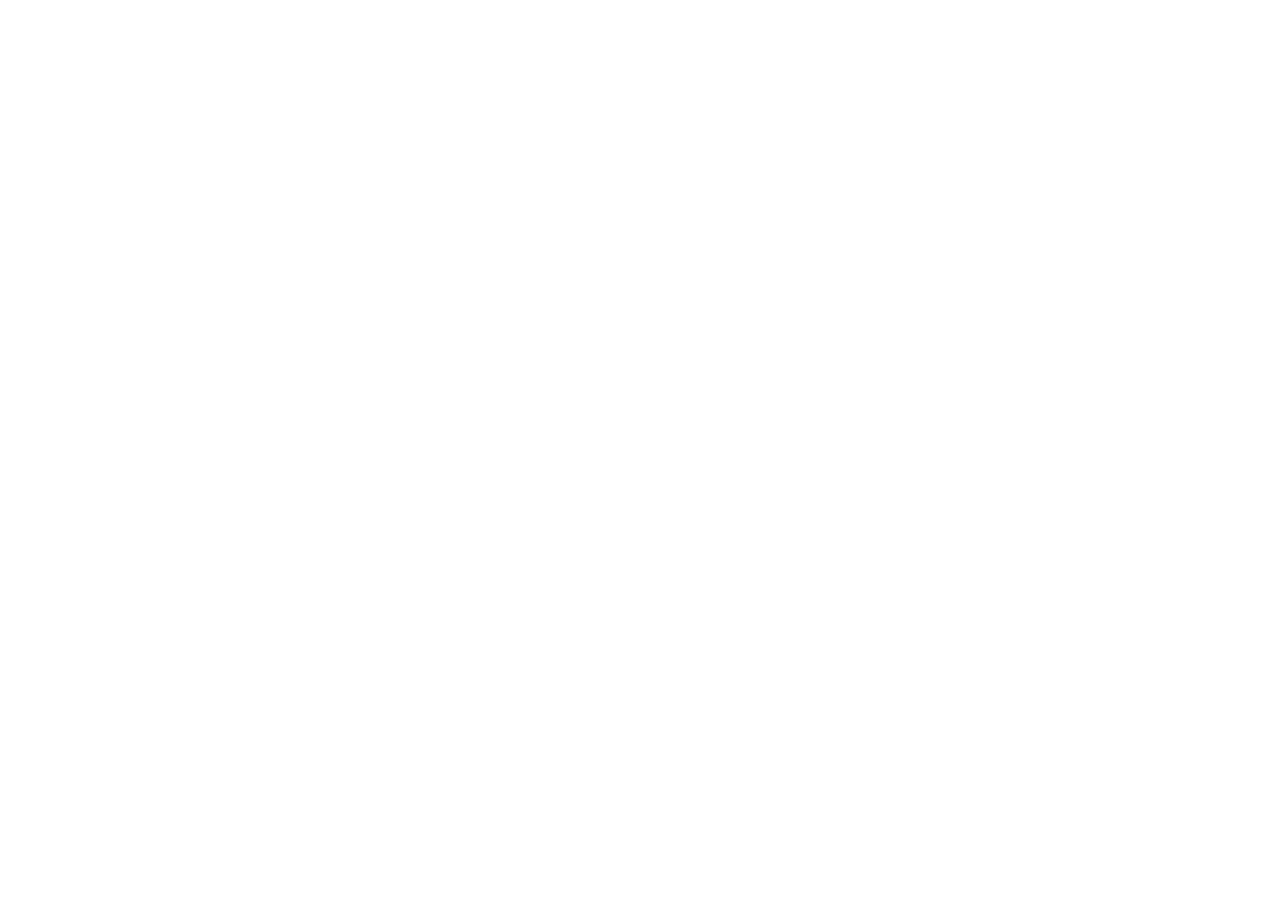
==== index.html @ 34ce0c0e "Add the folder of images that will be used,index.html and CSS folder in the same path" ====
<!DOCTYPE html>
<html lang="en">
<head>
    <meta charset="UTF-8">
    <meta name="viewport" content="width=device-width, initial-scale=1.0">
    <title>Eman</title>
    <link rel="stylesheet" href="css/style.css">
</head>
<body>
    <section></section>
    <section></section>
    <section></section>
    <section></section>
    <section></section>
    
</body>
</html>
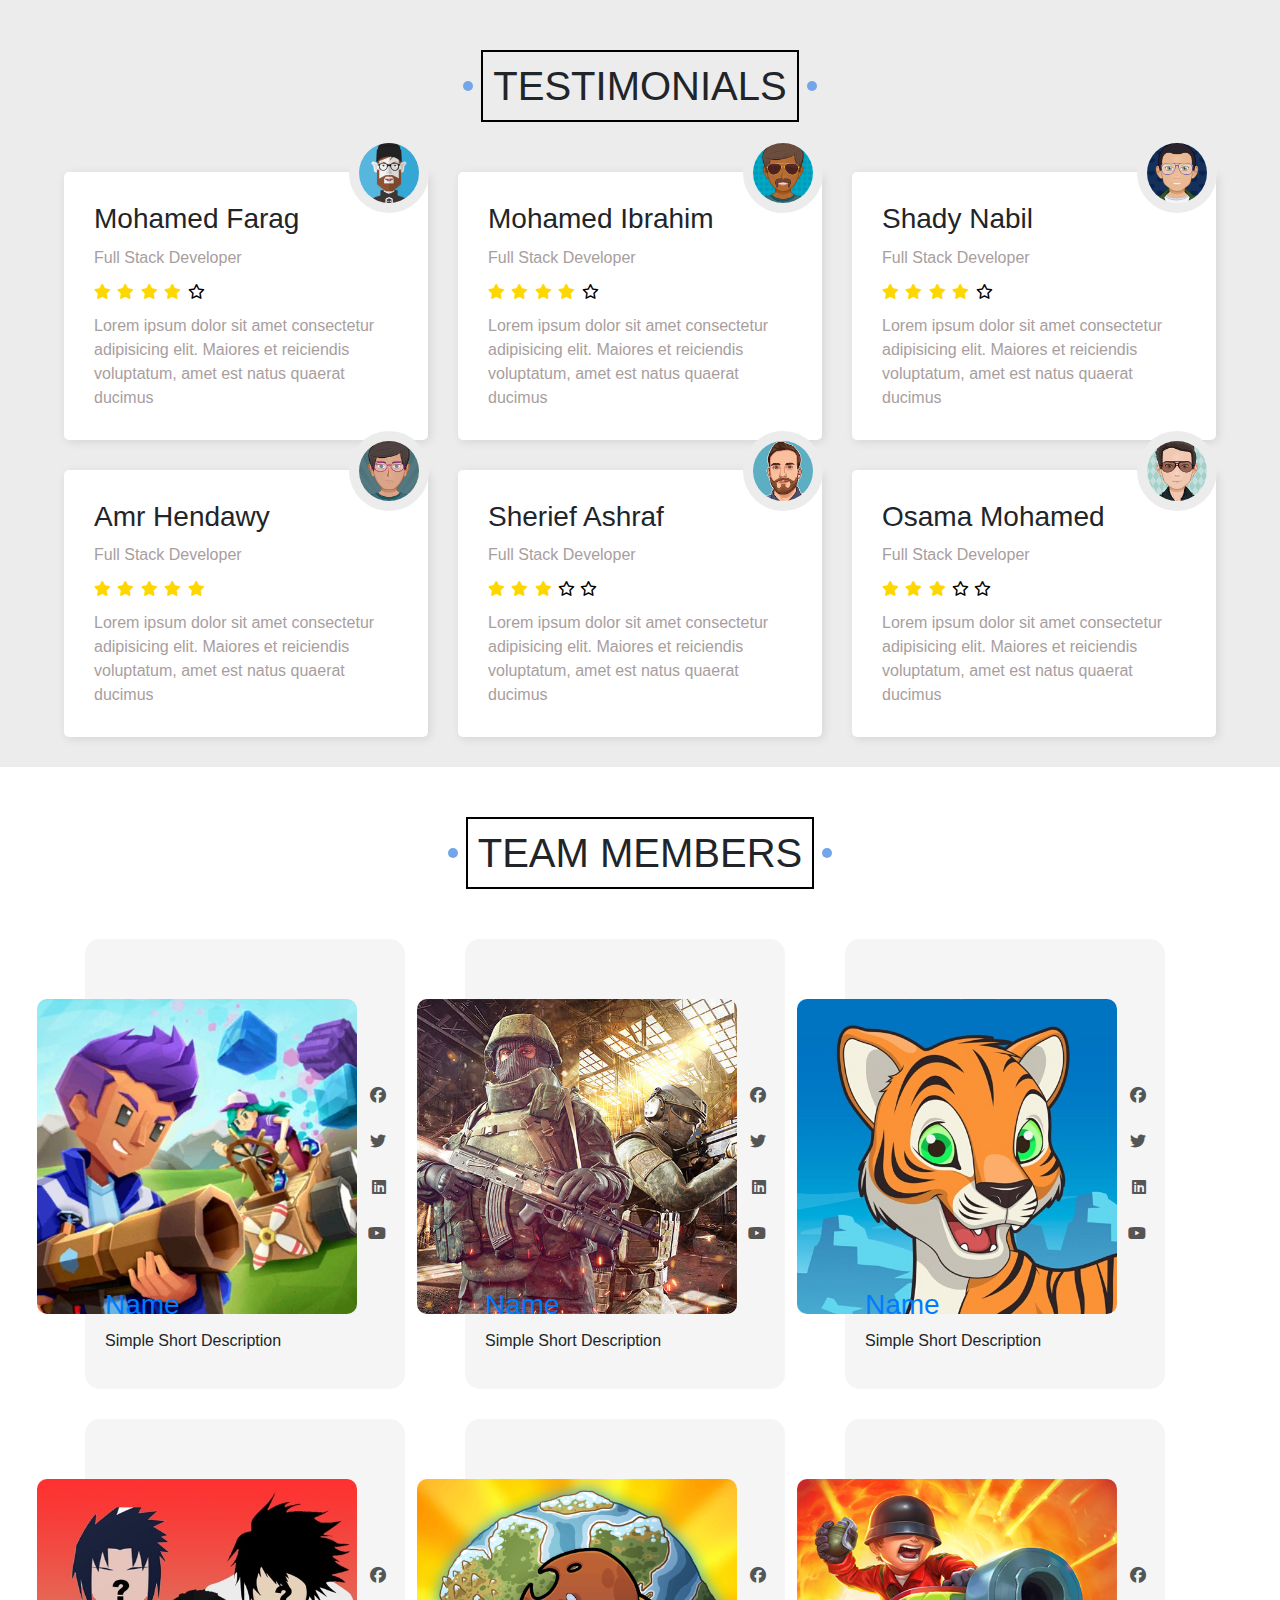
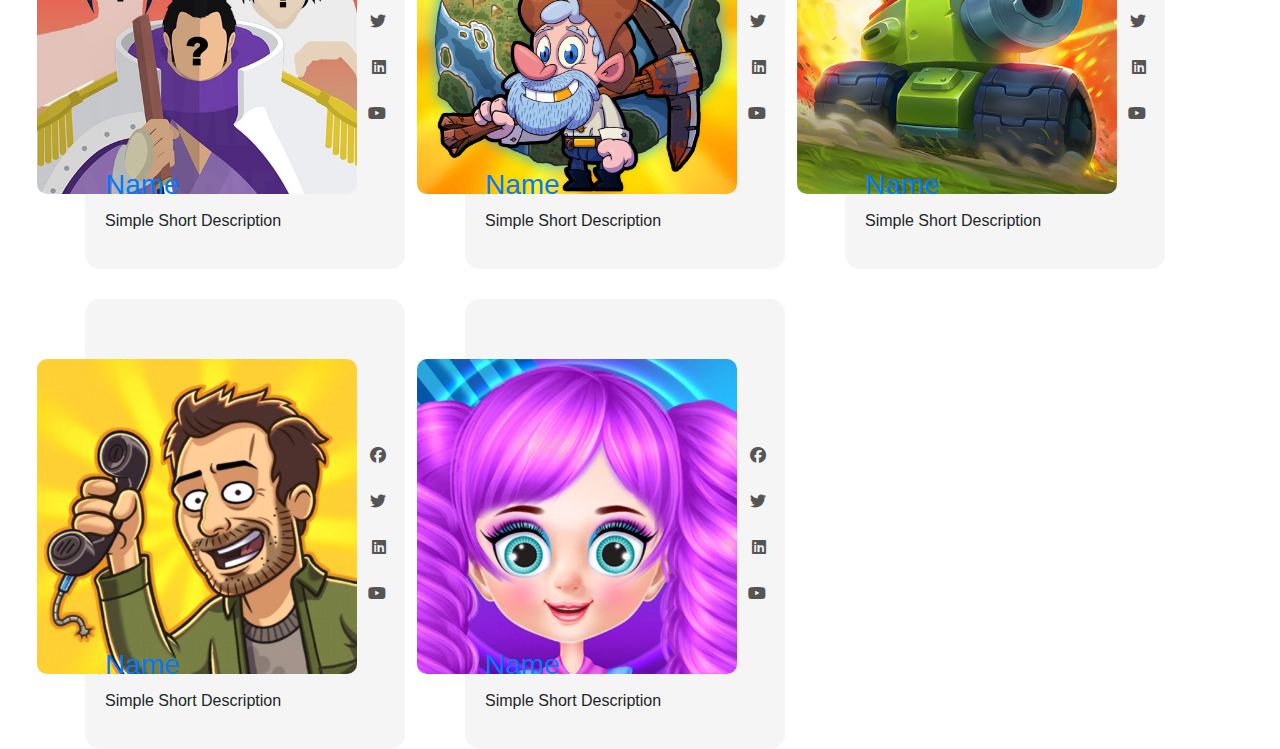
==== commit aacc6238: "Finishing Sections of Testimonials and Team members." ====
--- a/index.html
+++ b/index.html
@@ -4,11 +4,217 @@
     <meta charset="UTF-8">
     <meta name="viewport" content="width=device-width, initial-scale=1.0">
     <title>Eman</title>
+    <link rel="stylesheet" href="https://cdnjs.cloudflare.com/ajax/libs/font-awesome/6.4.2/css/all.min.css">
+    <link rel="stylesheet" href="https://cdnjs.cloudflare.com/ajax/libs/font-awesome/6.4.2/css/all.min.css">
+    <link rel="stylesheet" href="https://cdn.jsdelivr.net/npm/bootstrap@5.3.0/dist/css/bootstrap.min.css">
     <link rel="stylesheet" href="css/style.css">
 </head>
 <body>
-    <section></section>
-    <section></section>
+    <section class="Testimonials">
+        <h1 class="h1-Testimonials">testimonials</h1>
+        <div class="feedback">
+            <div class="feedback1">
+                <img class="avatars" src="images/TESTIMONIALS/avatar-01.png" alt="Mohamed Farag Avatar">
+                <div class="text">
+                    <h3 class="name">Mohamed Farag</h3>
+                    <p class="job">Full Stack Developer</p>
+                    <p class="stars">
+                        <i class="fa-solid fa-star"></i>
+                        <i class="fa-solid fa-star"></i>
+                        <i class="fa-solid fa-star"></i>
+                        <i class="fa-solid fa-star"></i>
+                        <i class="fa-regular fa-star"></i>
+                    </p>
+                    <p class="feed1">Lorem ipsum dolor sit amet consectetur adipisicing elit. Maiores et reiciendis voluptatum, amet est natus quaerat ducimus</p>
+                </div>
+            </div>
+            <div class="feedback1">
+                <img class="avatars" src="images/TESTIMONIALS/avatar-02.png" alt="Mohamed Farag Avatar">
+                <div class="text">
+                    <h3 class="name">Mohamed Ibrahim</h3>
+                    <p class="job">Full Stack Developer</p>
+                    <p class="stars">
+                        <i class="fa-solid fa-star"></i>
+                        <i class="fa-solid fa-star"></i>
+                        <i class="fa-solid fa-star"></i>
+                        <i class="fa-solid fa-star"></i>
+                        <i class="fa-regular fa-star"></i>
+                    </p>
+                    <p class="feed1">Lorem ipsum dolor sit amet consectetur adipisicing elit. Maiores et reiciendis voluptatum, amet est natus quaerat ducimus</p>
+                </div>
+            </div>
+            <div class="feedback1">
+                <img class="avatars" src="images/TESTIMONIALS/avatar-03.png" alt="Mohamed Farag Avatar">
+                <div class="text">
+                    <h3 class="name">Shady Nabil</h3>
+                    <p class="job">Full Stack Developer</p>
+                    <p class="stars">
+                        <i class="fa-solid fa-star"></i>
+                        <i class="fa-solid fa-star"></i>
+                        <i class="fa-solid fa-star"></i>
+                        <i class="fa-solid fa-star"></i>
+                        <i class="fa-regular fa-star"></i>
+                    </p>
+                    <p class="feed1">Lorem ipsum dolor sit amet consectetur adipisicing elit. Maiores et reiciendis voluptatum, amet est natus quaerat ducimus</p>
+                </div>
+            </div>
+            <div class="feedback1">
+                <img class="avatars" src="images/TESTIMONIALS/avatar-04.png" alt="Mohamed Farag Avatar">
+                <div class="text">
+                    <h3 class="name">Amr Hendawy</h3>
+                    <p class="job">Full Stack Developer</p>
+                    <p class="stars">
+                        <i class="fa-solid fa-star"></i>
+                        <i class="fa-solid fa-star"></i>
+                        <i class="fa-solid fa-star"></i>
+                        <i class="fa-solid fa-star"></i>
+                        <i class="fa-solid fa-star"></i>
+                    </p>
+                    <p class="feed1">Lorem ipsum dolor sit amet consectetur adipisicing elit. Maiores et reiciendis voluptatum, amet est natus quaerat ducimus</p>
+                </div>
+            </div>
+            <div class="feedback1">
+                <img class="avatars" src="images/TESTIMONIALS/avatar-05.png" alt="Mohamed Farag Avatar">
+                <div class="text">
+                    <h3 class="name">Sherief Ashraf</h3>
+                    <p class="job">Full Stack Developer</p>
+                    <p class="stars">
+                        <i class="fa-solid fa-star"></i>
+                        <i class="fa-solid fa-star"></i>
+                        <i class="fa-solid fa-star"></i>
+                        <i class="fa-regular fa-star"></i>
+                        <i class="fa-regular fa-star"></i>
+                    </p>
+                    <p class="feed1">Lorem ipsum dolor sit amet consectetur adipisicing elit. Maiores et reiciendis voluptatum, amet est natus quaerat ducimus</p>
+                </div>
+            </div>
+            <div class="feedback1">
+                <img class="avatars" src="images/TESTIMONIALS/avatar-06.png" alt="Mohamed Farag Avatar">
+                <div class="text">
+                    <h3 class="name">Osama Mohamed</h3>
+                    <p class="job">Full Stack Developer</p>
+                    <p class="stars">
+                        <i class="fa-solid fa-star"></i>
+                        <i class="fa-solid fa-star"></i>
+                        <i class="fa-solid fa-star"></i>
+                        <i class="fa-regular fa-star"></i>
+                        <i class="fa-regular fa-star"></i>
+                    </p>
+                    <p class="feed1">Lorem ipsum dolor sit amet consectetur adipisicing elit. Maiores et reiciendis voluptatum, amet est natus quaerat ducimus</p>
+                </div>
+            </div>
+        </div>
+    </section>
+    <section class="team-members">
+        <h1 class="h1-Testimonials">team members</h1>
+        <div class="feedbacks">
+            <div class="cards member1">
+                <div class="social-icons">
+                    <i class="fab fa-facebook"></i>
+                    <i class="fab fa-twitter"></i>
+                    <i class="fab fa-linkedin"></i>
+                    <i class="fab fa-youtube"></i>
+                </div>
+                <img src="images/TEAM MEMBER/team-01.jpg" alt="team-01">
+                <div class="content">
+                    <h3 class="name-color">Name</h3>
+                    <p>Simple Short Description</p>
+                </div>
+            </div>
+            <div class="cards member2">
+                <div class="social-icons">
+                    <i class="fab fa-facebook"></i>
+                    <i class="fab fa-twitter"></i>
+                    <i class="fab fa-linkedin"></i>
+                    <i class="fab fa-youtube"></i>
+                </div>
+                <img src="images/TEAM MEMBER/team-02.jpg" alt="team-02">
+                <div class="content">
+                    <h3 class="name-color">Name</h3>
+                    <p>Simple Short Description</p>
+                </div>
+                </div>
+                <div class="cards member3">
+                    <div class="social-icons">
+                        <i class="fab fa-facebook"></i>
+                        <i class="fab fa-twitter"></i>
+                        <i class="fab fa-linkedin"></i>
+                        <i class="fab fa-youtube"></i>
+                    </div>
+                    <div class="card-background"></div>    
+                <img src="images/TEAM MEMBER/team-03.jpg" alt="team-03">
+                <div class="content">
+                    <h3 class="name-color">Name</h3>
+                    <p>Simple Short Description</p>
+                </div>
+                </div>
+                <div class="cards member4">
+                    <div class="social-icons">
+                        <i class="fab fa-facebook"></i>
+                        <i class="fab fa-twitter"></i>
+                        <i class="fab fa-linkedin"></i>
+                        <i class="fab fa-youtube"></i>
+                    </div>
+                <img src="images/TEAM MEMBER/team-04.jpg" alt="team-04">
+                <div class="content">
+                    <h3 class="name-color">Name</h3>
+                    <p>Simple Short Description</p>
+                </div>
+                </div>
+                <div class="cards member5">
+                    <div class="social-icons">
+                        <i class="fab fa-facebook"></i>
+                        <i class="fab fa-twitter"></i>
+                        <i class="fab fa-linkedin"></i>
+                        <i class="fab fa-youtube"></i>
+                    </div>
+                <img src="images/TEAM MEMBER/team-05.png" alt="team-05">
+                <div class="content">
+                    <h3 class="name-color">Name</h3>
+                    <p>Simple Short Description</p>
+                </div>
+                </div>
+                <div class="cards member6">
+                    <div class="social-icons">
+                        <i class="fab fa-facebook"></i>
+                        <i class="fab fa-twitter"></i>
+                        <i class="fab fa-linkedin"></i>
+                        <i class="fab fa-youtube"></i>
+                    </div>
+                <img src="images/TEAM MEMBER/team-06.png" alt="team-06">
+                <div class="content">
+                    <h3 class="name-color">Name</h3>
+                    <p>Simple Short Description</p>
+                </div>
+                </div>
+                <div class="cards member7">
+                    <div class="social-icons">
+                        <i class="fab fa-facebook"></i>
+                        <i class="fab fa-twitter"></i>
+                        <i class="fab fa-linkedin"></i>
+                        <i class="fab fa-youtube"></i>
+                    </div>    
+                <img src="images/TEAM MEMBER/team-07.jpg" alt="team-07">
+                <div class="content">
+                    <h3 class="name-color">Name</h3>
+                    <p>Simple Short Description</p>
+                </div>
+                </div>
+                <div class="cards member8">
+                    <div class="social-icons">
+                        <i class="fab fa-facebook"></i>
+                        <i class="fab fa-twitter"></i>
+                        <i class="fab fa-linkedin"></i>
+                        <i class="fab fa-youtube"></i>
+                    </div>
+                    <img src="images/TEAM MEMBER/team-08.jpg" alt="team-08">
+                <div class="content">
+                    <h3 class="name-color">Name</h3>
+                    <p>Simple Short Description</p>
+                </div>
+                </div>
+        </div>
+    </section>
     <section></section>
     <section></section>
     <section></section>
--- a/css/style.css
+++ b/css/style.css
@@ -0,0 +1,239 @@
+*{
+    padding: 0;
+    margin: 0;
+    box-sizing: border-box;
+    font-family: Arial, sans-serif;
+}
+body{
+    width:90%;
+    margin:auto;
+    background-color:#ececec;
+    overflow-x: hidden;
+}
+.Testimonials{
+    padding-bottom: 30px;
+    display: flex;
+    flex-direction: column;
+    align-items:center ;
+}
+.h1-Testimonials{
+    position: relative;
+    text-align: center;
+    padding: 10px;
+    margin:50px 0;
+    width: fit-content;
+    text-transform: uppercase;
+    border: 2px solid black;
+    transition: color 0.3s ease-in-out; 
+}
+.h1-Testimonials::before,.h1-Testimonials::after{
+    content:"";
+    position: absolute;
+    width:10px;
+    height: 10px;
+    border-radius: 50%;
+    background-color: rgb(115, 166, 233);
+    top:50%;
+    transform: translateY(-50%);
+    transition: all 0.8s ease-in-out;
+}
+.h1-Testimonials::before{
+    left: -20px;
+}
+.h1-Testimonials::after{
+    right: -20px;
+}
+.h1-Testimonials:hover{
+    background-color: rgb(115, 166, 233);
+    color: white;
+    cursor: text;
+    border-color: white;
+}
+.h1-Testimonials:hover::before{
+    left: 50%;
+    transform: translateX(-50%);
+    opacity: 0;
+}
+.h1-Testimonials:hover::after{
+    right: 50%;
+    transform: translateX(50%);
+    opacity: 0;
+}
+.feedback,.feedbacks
+{
+  display: grid;
+    grid-template-columns: repeat(auto-fit, minmax(350px, 1fr));
+    gap: 30px;
+    max-width: 100vw;
+    justify-content: center;
+}
+.feedback1{
+    position: relative;
+    background-color: white;
+    padding: 20px;
+    border-radius: 5px;
+    display:flex;
+    align-items: center;
+    gap:15px;
+    box-shadow: 2px 2px 10px rgba(0, 0, 0, 0.1);
+}
+
+.avatars{
+    position: absolute;
+    top: 1px;;
+    right: -1px;
+    transform: translateY(-50%);
+    border-radius: 50%;
+    width: 80px;
+    border: 10px solid #ececec;
+}
+.text{
+    flex: 1;
+}
+.job,.name,.stars,.feed1{
+    margin:10px ;
+}
+.stars .fa-solid {
+    color: gold;
+    font-size: 15px;
+    margin-right: 2px;
+}
+.stars .fa-regular{
+    color: rgb(0, 0, 0);
+    font-size: 15px;
+}
+.feed1,.job{
+    color: rgb(168, 158, 158);
+}
+/* Team Members */
+.team-members{
+    display: flex;
+    flex-direction: column;
+    align-items:center ;
+    width: 100vw;
+    margin-left: calc(-5vw);
+    background-color: white;
+}
+.cards{
+    position: relative;
+    width: 320px;
+    height: 450px;
+    background:#f5f5f5;
+    padding: 10px;
+    display: flex;
+    flex-direction: column;
+    align-items: center;
+    justify-content: space-between;
+    border-radius: 15px;
+}
+
+.cards img{
+    width: 320px;
+    height: 70%;
+    top: 60px;
+    right: 15%;
+    border-radius: 10px;
+    position: absolute;
+    z-index: 1;
+}
+.social-icons{
+    position: relative;
+    width: 100%;
+    right: 3%;
+    top: 50%;
+    transform: translateY(-50%);
+    display: flex;
+    align-items: flex-end;
+    flex-direction: column;
+    gap: 30px;
+}
+.social-icons i{
+    font-size: 16px;
+    color: #555;
+    background-color: #f5f5f5;
+    transition: 0.3s;
+}
+.social-icons i:hover{
+    color: #007bff;
+}
+.content{
+    width:100%;
+    padding: 10px;
+    display: flex;
+    flex-direction: column;
+    align-items: flex-start;
+    text-align: center;
+}
+.name-color{
+    color: #007bff;
+}
+.member1,.member2,.member3,.member4,.member5,.member6,.member7,.member8{
+    position: relative;
+    border-radius: 15px;
+    transition: all 0.3s ease-in-out;
+}
+.member1::before,.member2::before,
+.member3::before,.member4::before,
+.member5::before,.member6::before,
+.member7::before,.member8::before
+{
+ content: "";
+ position: absolute;
+ top: 0;
+ right: 0;
+ height: 100%;
+ background: rgba(0, 0, 0, 0.5);
+ transition: right 0.5s ease-in-out, opacity 0.5s ease-in-out;
+ opacity: 0;
+}
+
+.member1:hover::before, .member2:hover::before,
+.member3:hover::before, .member4:hover::before,
+.member5:hover::before, .member6:hover::before,
+.member7:hover::before, .member8:hover::before {
+ right: 0;
+ opacity: 1;
+}
+.member1 img,
+.member2 img,
+.member3 img,
+.member4 img,
+.member5 img,
+.member6 img,
+.member7 img,
+.member8 img {
+    transition: filter 0.5s ease-in-out;
+}
+
+.member1:hover img,
+.member2:hover img,
+.member3:hover img,
+.member4:hover img,
+.member5:hover img,
+.member6:hover img,
+.member7:hover img,
+.member8:hover img {
+    filter: grayscale(100%);
+}
+.member1 .content .name-color,.member2 .content .name-color,
+.member3 .content .name-color,.member4 .content .name-color,
+.member5 .content .name-color,.member6 .content .name-color,
+.member7 .content .name-color,.member8 .content .name-color
+{
+    z-index: 2;
+    position: relative;
+    transition: all 0.3s ease-in-out;
+}
+.member1:hover .content .name-color ,.member2:hover .content .name-color,
+.member3:hover .content .name-color,.member4:hover .content .name-color,
+.member5:hover .content .name-color,.member6:hover .content .name-color,
+.member7:hover .content .name-color,.member8:hover .content .name-color{
+    color: rgb(128, 128, 128); 
+}
+.memmber1:not(:hover)::before,.member2:not(:hover)::before,
+.member3:not(:hover)::before,.member4:not(:hover)::before,
+.member5:not(:hover)::before,.member6:not(:hover)::before,
+.member7:not(:hover)::before,.member8:not(:hover)::before
+{
+    right: -100%;
+}  
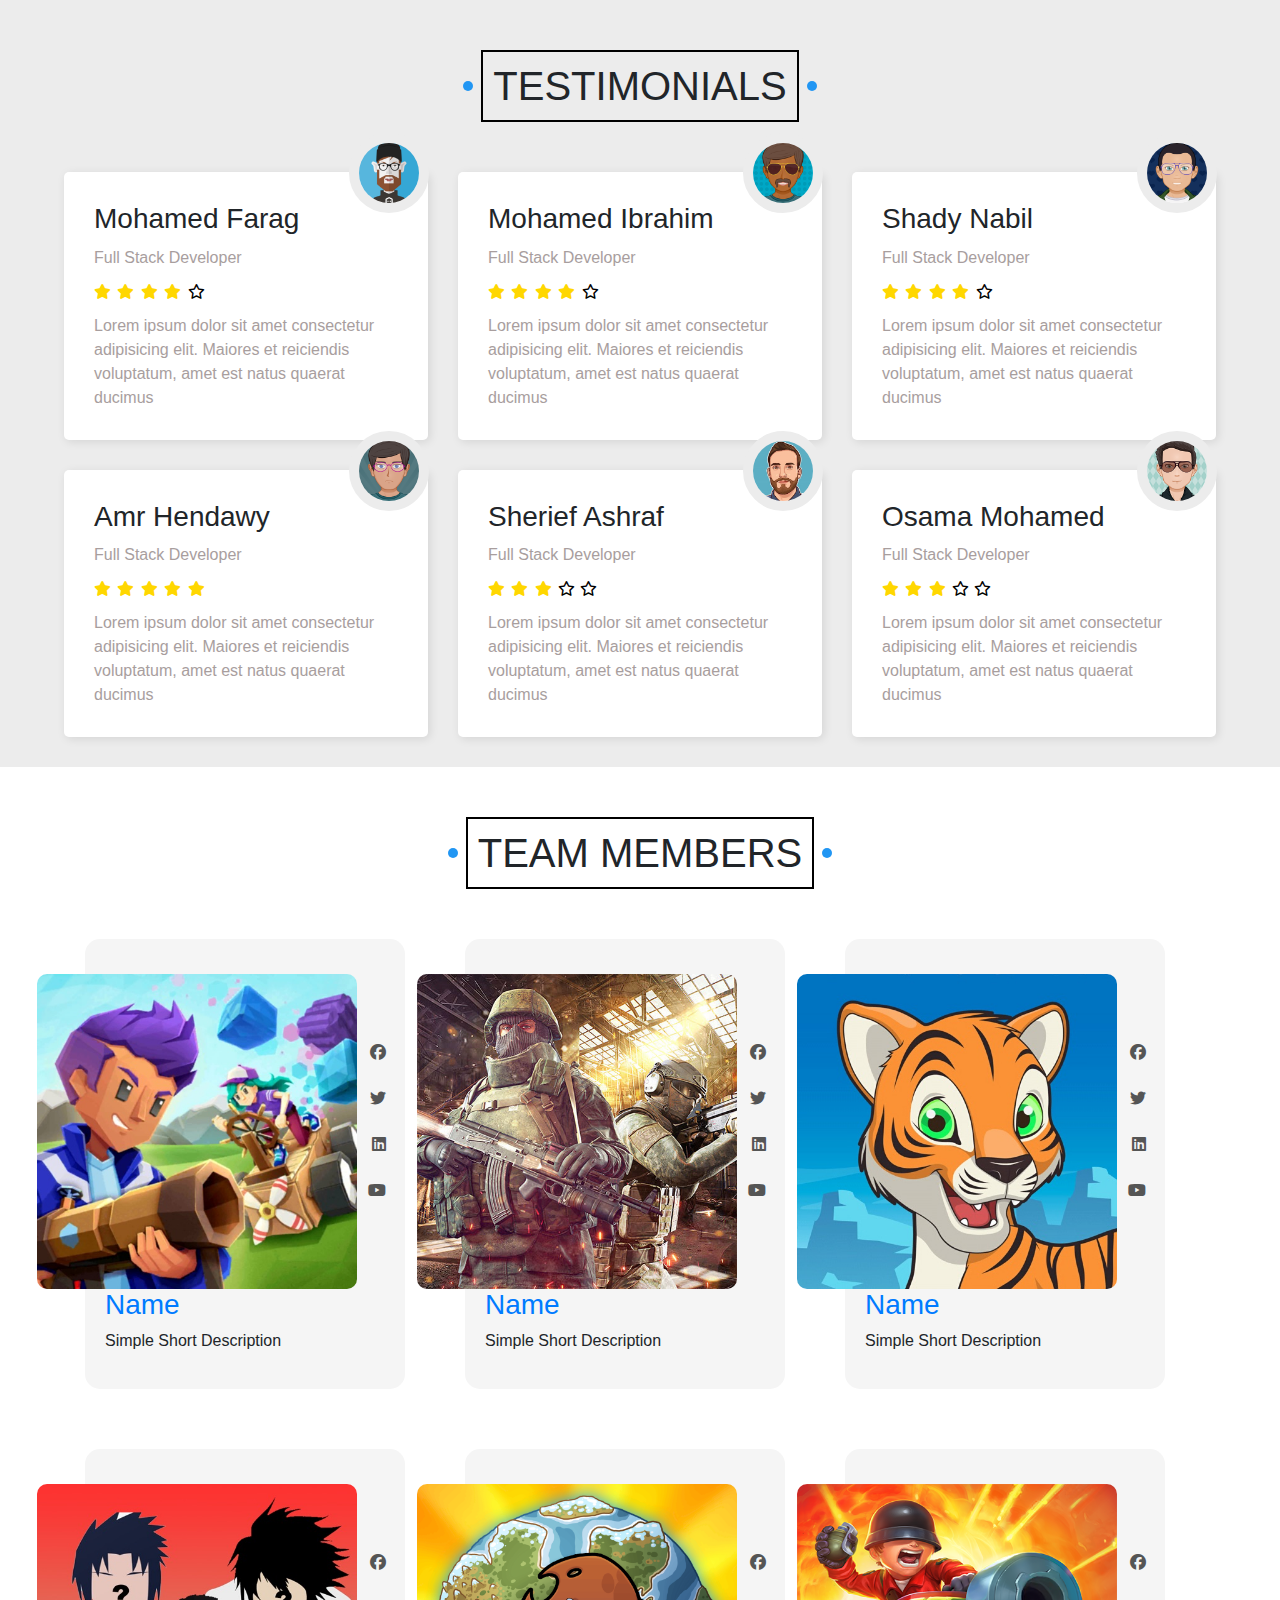
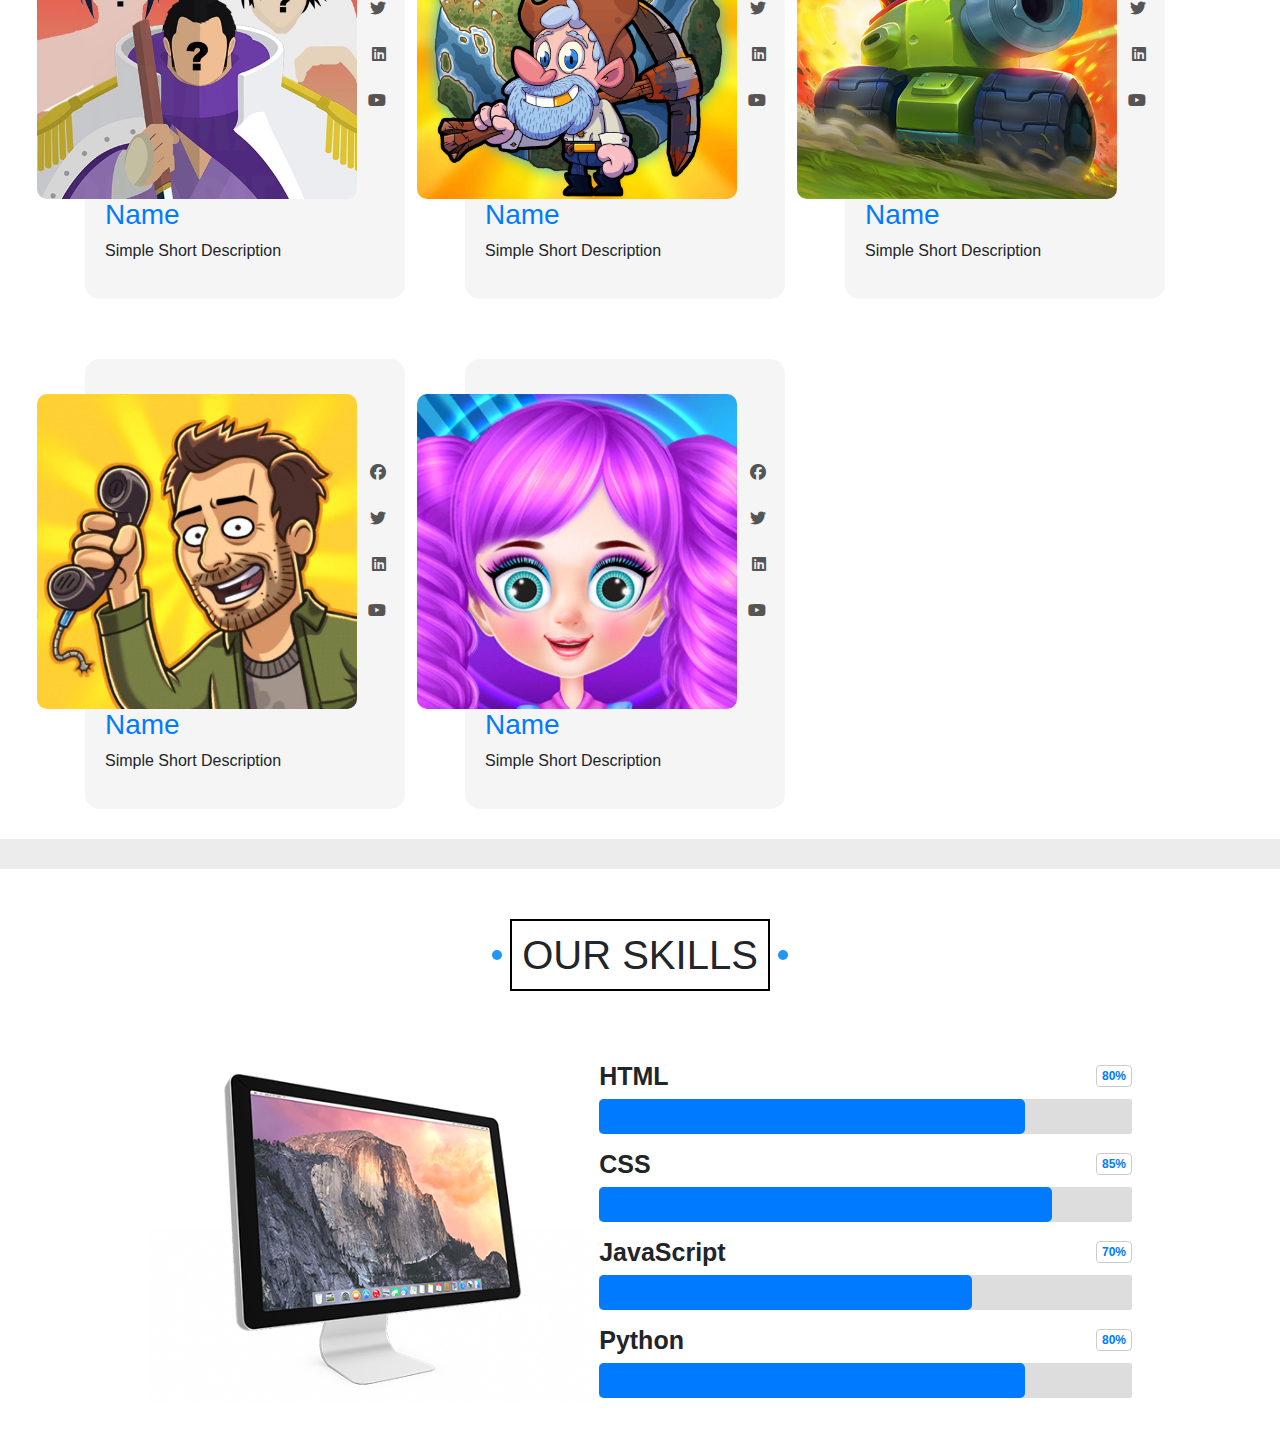
==== commit 1260fc68: "Section of skills has finished now ." ====
--- a/index.html
+++ b/index.html
@@ -4,7 +4,6 @@
     <meta charset="UTF-8">
     <meta name="viewport" content="width=device-width, initial-scale=1.0">
     <title>Eman</title>
-    <link rel="stylesheet" href="https://cdnjs.cloudflare.com/ajax/libs/font-awesome/6.4.2/css/all.min.css">
     <link rel="stylesheet" href="https://cdnjs.cloudflare.com/ajax/libs/font-awesome/6.4.2/css/all.min.css">
     <link rel="stylesheet" href="https://cdn.jsdelivr.net/npm/bootstrap@5.3.0/dist/css/bootstrap.min.css">
     <link rel="stylesheet" href="css/style.css">
@@ -215,9 +214,44 @@
                 </div>
         </div>
     </section>
-    <section></section>
-    <section></section>
-    <section></section>
+
+<section class="skills">
+    <h1 class="h1-Testimonials">Our Skills</h1>
+    <div class="skills-container">
+        <div class="skills-image">
+            <img src="images/OUR SKILLS/skills.png" alt="Skills">
+        </div>
+        <div class="skills-content">
+            <div class="skill">
+                <h3>HTML
+                    <span class="percentage">80%</span>
+                </h3>
+                <div class="progress">
+                    <span style="width: 80%"></span>
+                </div>
+            </div>
+            <div class="skill">
+                <h3>CSS
+                    <span class="percentage">85%</span>
+                </h3>
+                <div class="progress"><span style="width: 85%"></span></div>
+            </div>
+            <div class="skill">
+                <h3>JavaScript
+                    <span class="percentage">70%</span>
+                </h3>
+                <div class="progress"><span style="width: 70%"></span></div>
+            </div>       
+            <div class="skill">
+                <h3>Python
+                    <span class="percentage">80%</span>
+                </h3>
+                <div class="progress"><span style="width: 80%"></span></div>
+            </div>      
+        </div>
+    </div>
+</section>
+
     
 </body>
 </html>--- a/css/style.css
+++ b/css/style.css
@@ -32,7 +32,7 @@
     width:10px;
     height: 10px;
     border-radius: 50%;
-    background-color: rgb(115, 166, 233);
+    background-color: #2196f3;
     top:50%;
     transform: translateY(-50%);
     transition: all 0.8s ease-in-out;
@@ -44,7 +44,7 @@
     right: -20px;
 }
 .h1-Testimonials:hover{
-    background-color: rgb(115, 166, 233);
+    background-color: #2196f3;
     color: white;
     cursor: text;
     border-color: white;
@@ -125,12 +125,13 @@
     align-items: center;
     justify-content: space-between;
     border-radius: 15px;
+    margin-bottom: 30px;
 }
 
 .cards img{
     width: 320px;
     height: 70%;
-    top: 60px;
+    top: 35px;
     right: 15%;
     border-radius: 10px;
     position: absolute;
@@ -140,7 +141,7 @@
     position: relative;
     width: 100%;
     right: 3%;
-    top: 50%;
+    top: 40%;
     transform: translateY(-50%);
     display: flex;
     align-items: flex-end;
@@ -186,54 +187,83 @@
  transition: right 0.5s ease-in-out, opacity 0.5s ease-in-out;
  opacity: 0;
 }
-
-.member1:hover::before, .member2:hover::before,
-.member3:hover::before, .member4:hover::before,
-.member5:hover::before, .member6:hover::before,
-.member7:hover::before, .member8:hover::before {
+.team-members .cards:hover::before{
  right: 0;
  opacity: 1;
 }
-.member1 img,
-.member2 img,
-.member3 img,
-.member4 img,
-.member5 img,
-.member6 img,
-.member7 img,
-.member8 img {
+.team-members .cards img  {
     transition: filter 0.5s ease-in-out;
 }
-
-.member1:hover img,
-.member2:hover img,
-.member3:hover img,
-.member4:hover img,
-.member5:hover img,
-.member6:hover img,
-.member7:hover img,
-.member8:hover img {
+.team-members .cards:hover img{
     filter: grayscale(100%);
 }
-.member1 .content .name-color,.member2 .content .name-color,
-.member3 .content .name-color,.member4 .content .name-color,
-.member5 .content .name-color,.member6 .content .name-color,
-.member7 .content .name-color,.member8 .content .name-color
-{
-    z-index: 2;
-    position: relative;
-    transition: all 0.3s ease-in-out;
-}
-.member1:hover .content .name-color ,.member2:hover .content .name-color,
-.member3:hover .content .name-color,.member4:hover .content .name-color,
-.member5:hover .content .name-color,.member6:hover .content .name-color,
-.member7:hover .content .name-color,.member8:hover .content .name-color{
+
+.team-members .cards:hover .content .name-color{
     color: rgb(128, 128, 128); 
 }
-.memmber1:not(:hover)::before,.member2:not(:hover)::before,
-.member3:not(:hover)::before,.member4:not(:hover)::before,
-.member5:not(:hover)::before,.member6:not(:hover)::before,
-.member7:not(:hover)::before,.member8:not(:hover)::before
-{
-    right: -100%;
-}  
+/* Skills */
+.skills {
+    margin-top: 30px;
+    display: flex;
+    flex-direction: column;
+    align-items: center;
+    width: 100vw;
+    margin-left: calc(-5vw);
+    background-color: white;
+}
+.skills-container {
+    display: flex;
+    align-items: center;
+    justify-content: space-between;
+    width: 80%;
+    padding: 20px;
+}
+.skills-image img {
+    max-width: 100%;
+    height: auto;
+}
+.skills-content {
+    width: 60%;
+}
+.skill {
+    margin-bottom: 15px;
+}
+
+.progress {
+    background: #ddd;
+    height: 35px;
+    border-radius: 2px;
+    position: relative;
+    width: 100%;
+    overflow: hidden;
+}
+
+.progress span {
+    display: flex;
+    align-items: center;
+    justify-content: flex-end;
+    height: 100%;
+    background: #007bff;
+    border-radius: 5px;
+    position: relative;
+    padding-right: 10px;
+    color: white;
+    font-weight: bold;
+}
+.skills h3{
+    font-weight: bold;
+    font-size: 25px;
+    display: flex;
+    justify-content: space-between;
+    align-items: center;
+    width: 100%;
+}
+.skills h3 span {
+    font-size: 12px;
+    border: 1px solid #ccc;
+    padding: 3px 5px;
+    border-radius: 4px;
+    color:#007bff;
+    font-weight: bold;
+    margin-left: auto;
+}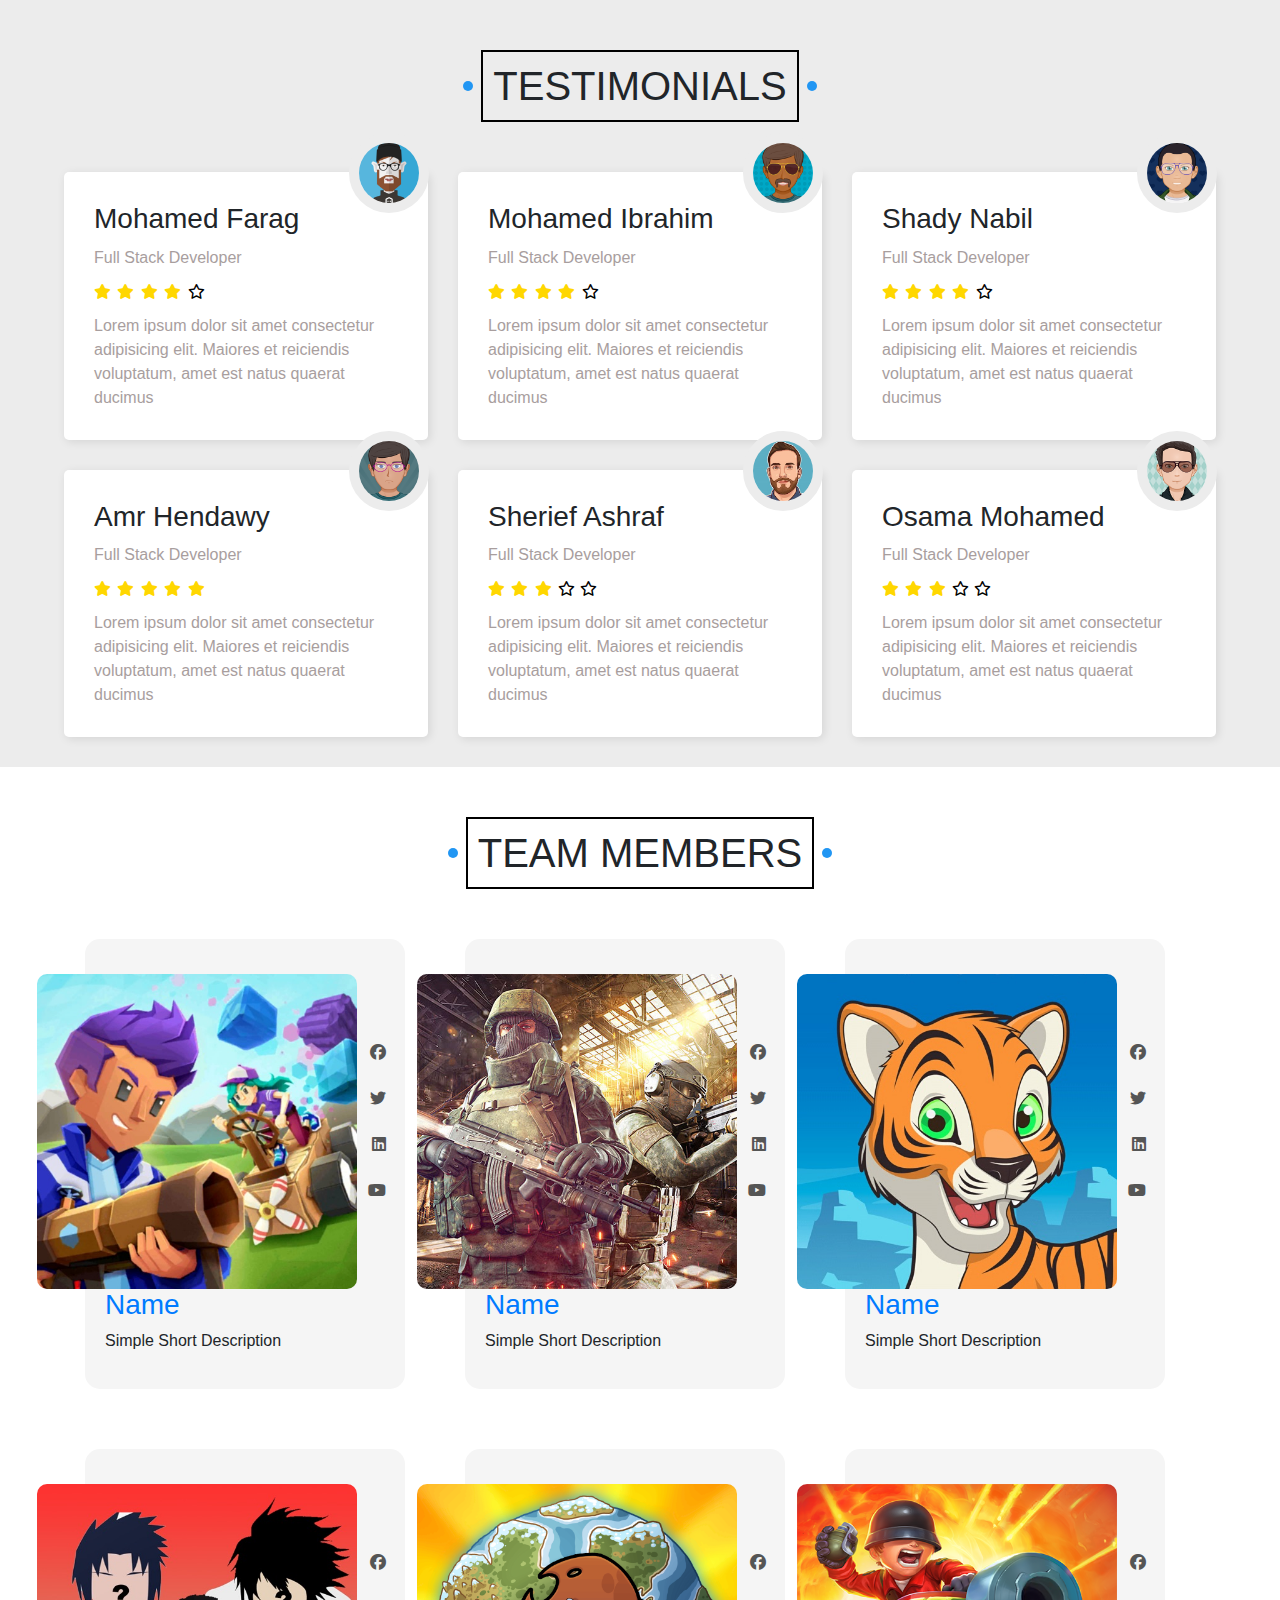
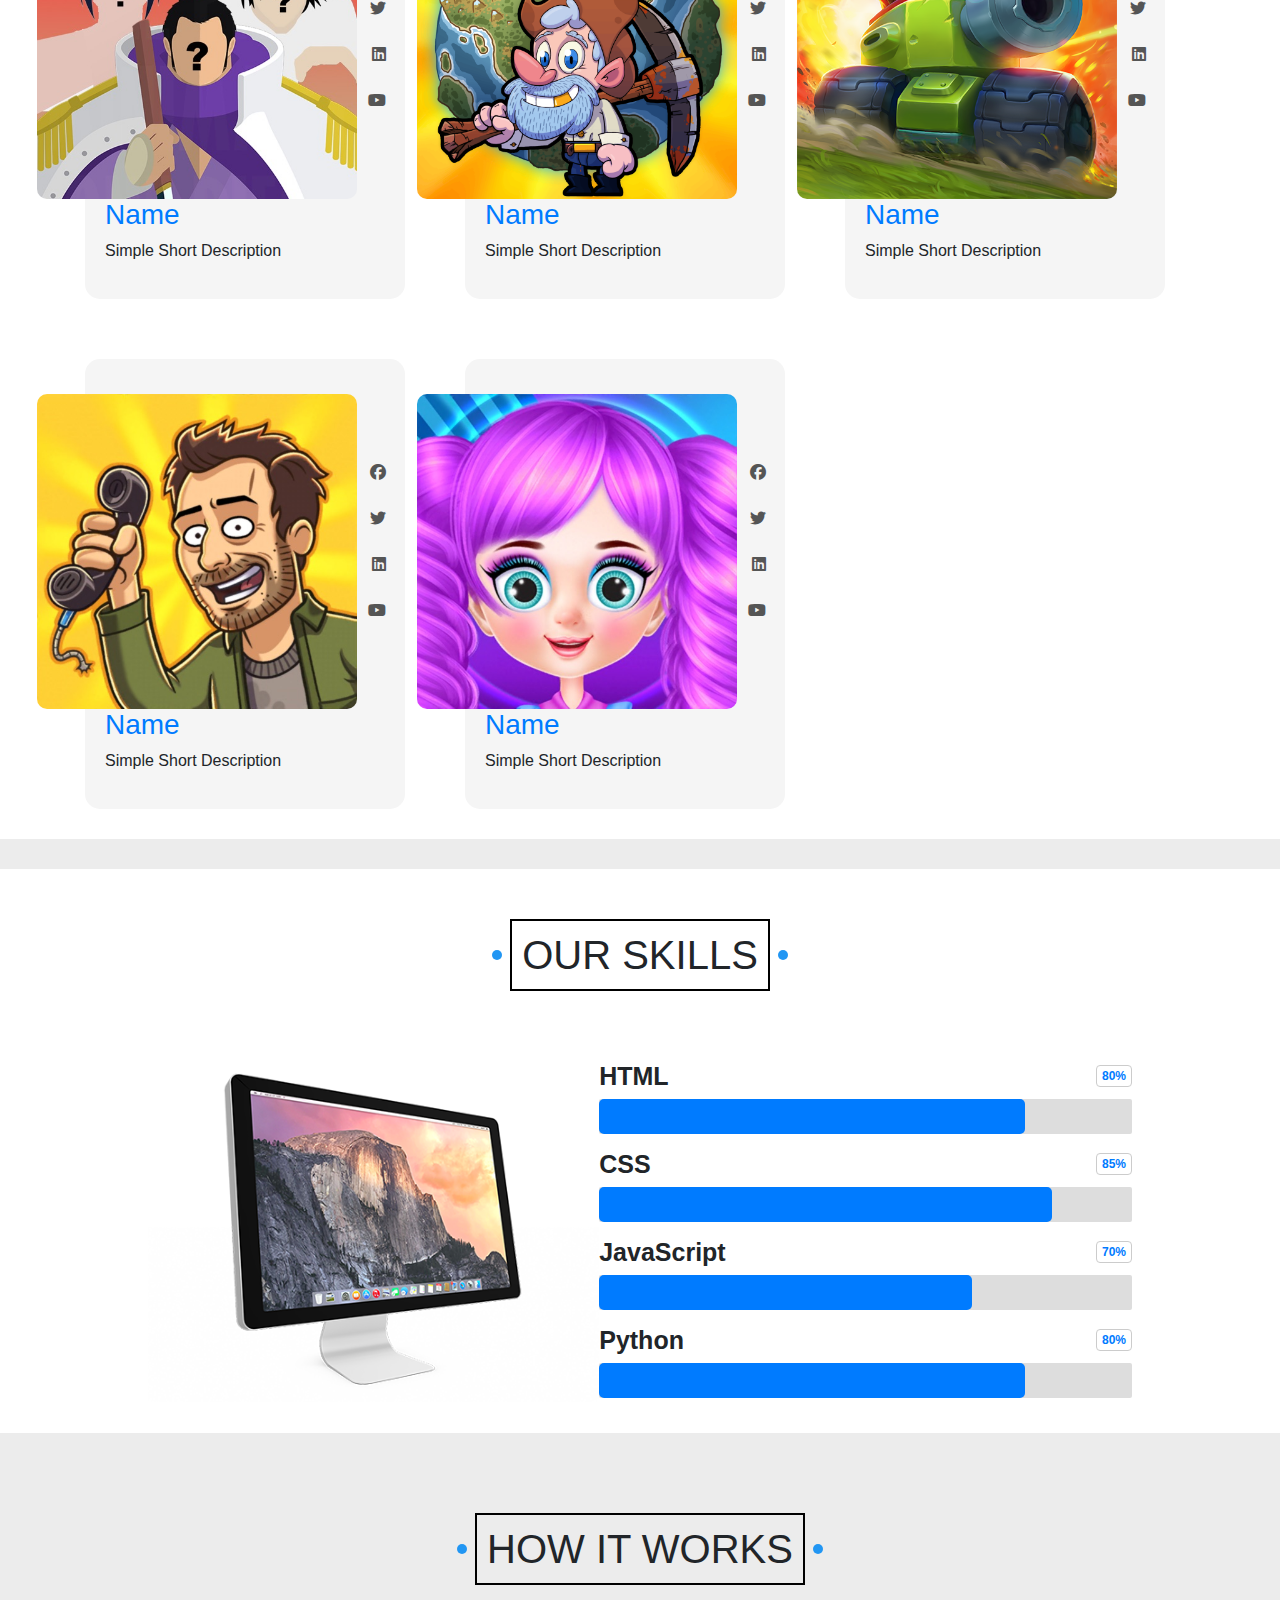
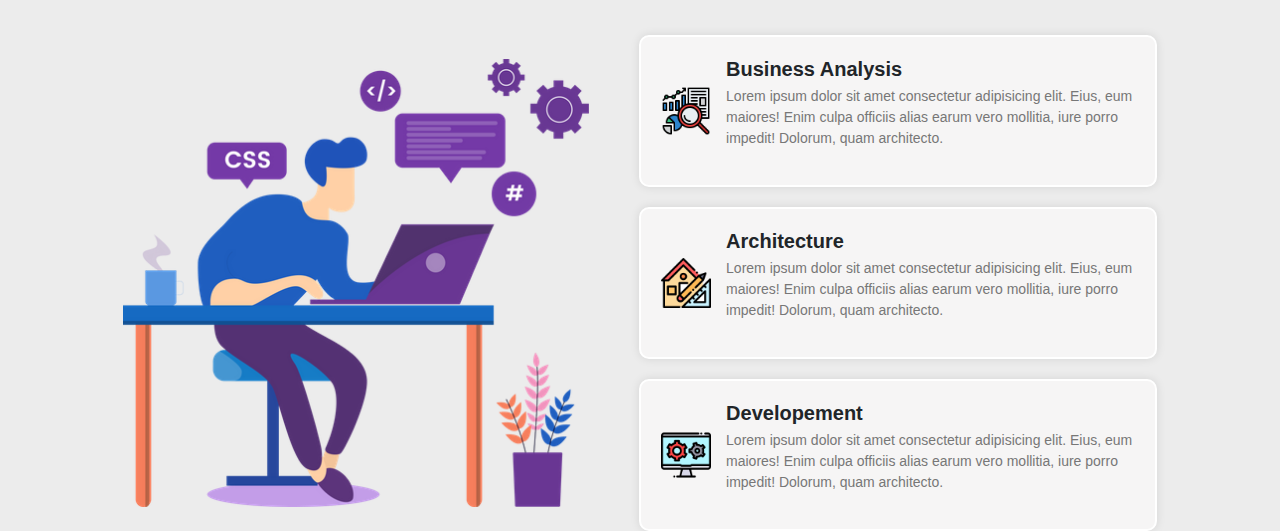
==== commit e1fd73f5: "Section of How it Works is done ✔✔✔ ." ====
--- a/index.html
+++ b/index.html
@@ -214,7 +214,6 @@
                 </div>
         </div>
     </section>
-
 <section class="skills">
     <h1 class="h1-Testimonials">Our Skills</h1>
     <div class="skills-container">
@@ -248,6 +247,37 @@
                 </h3>
                 <div class="progress"><span style="width: 80%"></span></div>
             </div>      
+        </div>
+    </div>
+</section>
+
+<section class="how-it-works">
+    <h1 class="h1-Testimonials">How It Works</h1>
+    <div class="our-works">
+        <img src="images/HOW IT WORKS/work-steps.png" alt="work-steps">
+        <div class="avilable-works">
+            <div class="job1">
+                <img src="images/HOW IT WORKS/work-steps-1.png" alt="step-1">
+                <div class="textt-content">
+                    <h2>Business Analysis</h2>
+                    <p>Lorem ipsum dolor sit amet consectetur adipisicing elit. Eius, eum maiores! Enim culpa officiis alias earum vero mollitia, iure porro impedit! Dolorum, quam architecto.</p>
+                </div>    
+            </div>
+            <div class="job2">
+                <img src="images/HOW IT WORKS/work-steps-2.png" alt="step-2">
+                <div class="textt-content">                
+                    <h2>Architecture</h2>
+                    <p>Lorem ipsum dolor sit amet consectetur adipisicing elit. Eius, eum maiores! Enim culpa officiis alias earum vero mollitia, iure porro impedit! Dolorum, quam architecto.</p>
+                </div>
+            </div>
+            <div class="job3">
+                <img src="images/HOW IT WORKS/work-steps-3.png" alt="step-3">
+                <div class="textt-content">
+                    <h2>Developement</h2>
+                    <p>Lorem ipsum dolor sit amet consectetur adipisicing elit. Eius, eum maiores! Enim culpa officiis alias earum vero mollitia, iure porro impedit! Dolorum, quam architecto.</p>
+  
+                </div>
+            </div>    
         </div>
     </div>
 </section>
--- a/css/style.css
+++ b/css/style.css
@@ -225,10 +225,10 @@
 .skills-content {
     width: 60%;
 }
+
 .skill {
     margin-bottom: 15px;
 }
-
 .progress {
     background: #ddd;
     height: 35px;
@@ -237,7 +237,6 @@
     width: 100%;
     overflow: hidden;
 }
-
 .progress span {
     display: flex;
     align-items: center;
@@ -266,4 +265,94 @@
     color:#007bff;
     font-weight: bold;
     margin-left: auto;
+}
+/* Works */
+.how-it-works{
+    margin-top: 30px;
+    display: flex;
+    flex-direction: column;
+    align-items: center;
+}
+.our-works{
+    display: flex;
+    align-items: center;
+    justify-content: center;
+    gap:50px;
+    max-width: 90%;
+    margin: auto;
+}
+.our-works img{
+    max-width: 45%;
+    height: auto;
+}
+.avilable-works {
+    display: flex;
+    flex-direction: column;
+    gap: 20px;
+    width: 50%;
+}
+.avilable-works div{
+    display: flex;
+    align-items: center;
+    justify-content: space-between;
+    gap:15px;
+    background: #f6f5f5;
+    padding: 20px;
+    border: 2px white solid;
+    border-radius: 10px;
+    box-shadow: 0 0 10px rgba(0, 0, 0, 0.1);
+    transition: transform 0.3s ease-in-out;
+    position: relative;
+    cursor: text;
+    overflow: hidden;
+}
+.avilable-works div img{
+    width: 50px;
+    height: auto;
+    flex-shrink: 0;
+    z-index: 2;
+}
+.textt-content{
+    display: flex;
+    flex-direction: column;
+    text-align: right;
+    flex: 1;
+    position: relative;
+    z-index: 2;
+    all: unset !important;  
+}
+.avilable-works div h2{
+    font-size: 20px;
+    font-weight: bold;
+    margin-bottom: 5px ;
+    position: relative;
+    z-index: 2;
+    text-align: left;
+}
+.avilable-works div p{
+    font-size: 14px;
+    position: relative;
+    color: #777;
+    z-index: 2;
+    text-align: left;
+}
+.avilable-works div::before {
+    content: "";
+    position: absolute;
+    top: 50%;
+    left: 50%;
+    width: 0;
+    height: 0;
+    background: #ececec;
+    transition: all 0.4s ease-in-out;
+    transform: translate(-50%, -50%);
+    z-index: 1;
+    border-radius: 8px;
+}
+.avilable-works div:hover::before {
+    width: 100%;
+    height: 100%;
+}
+.avilable-works div:hover img {
+    z-index: 2;
 }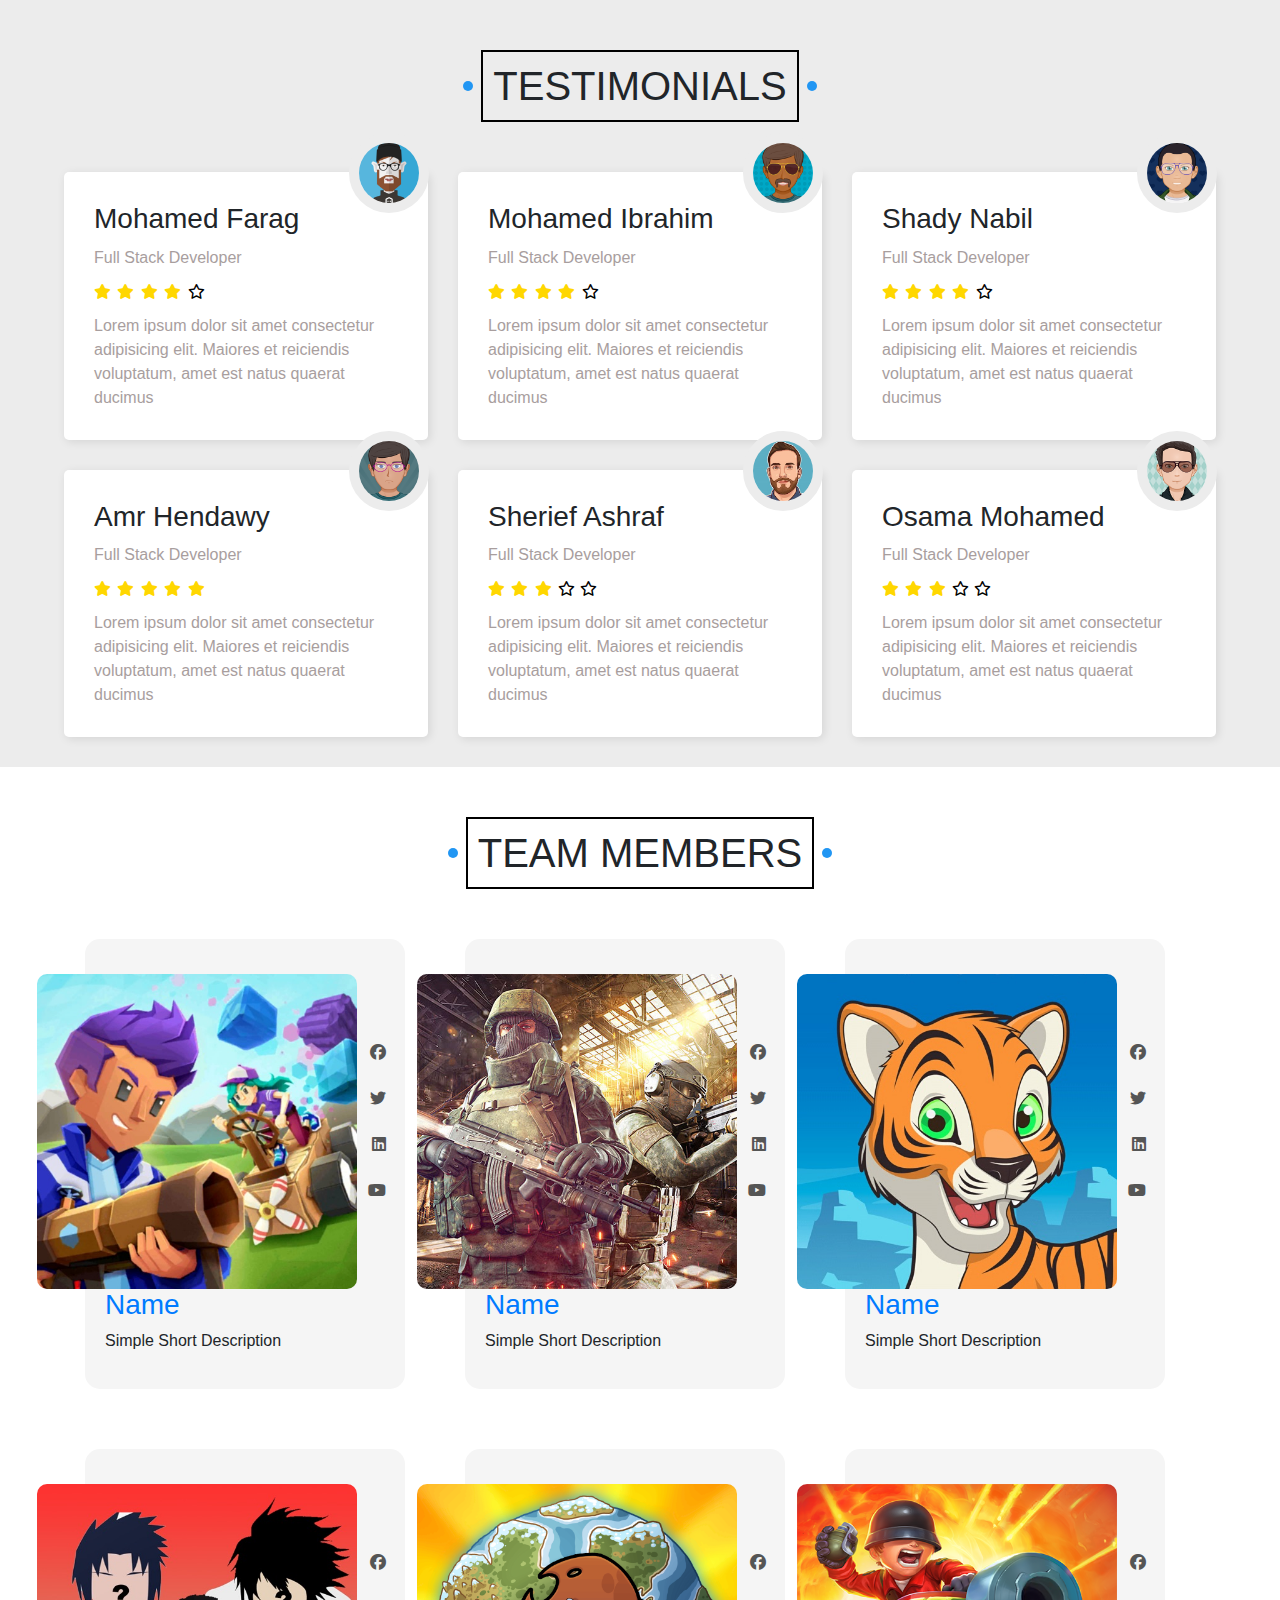
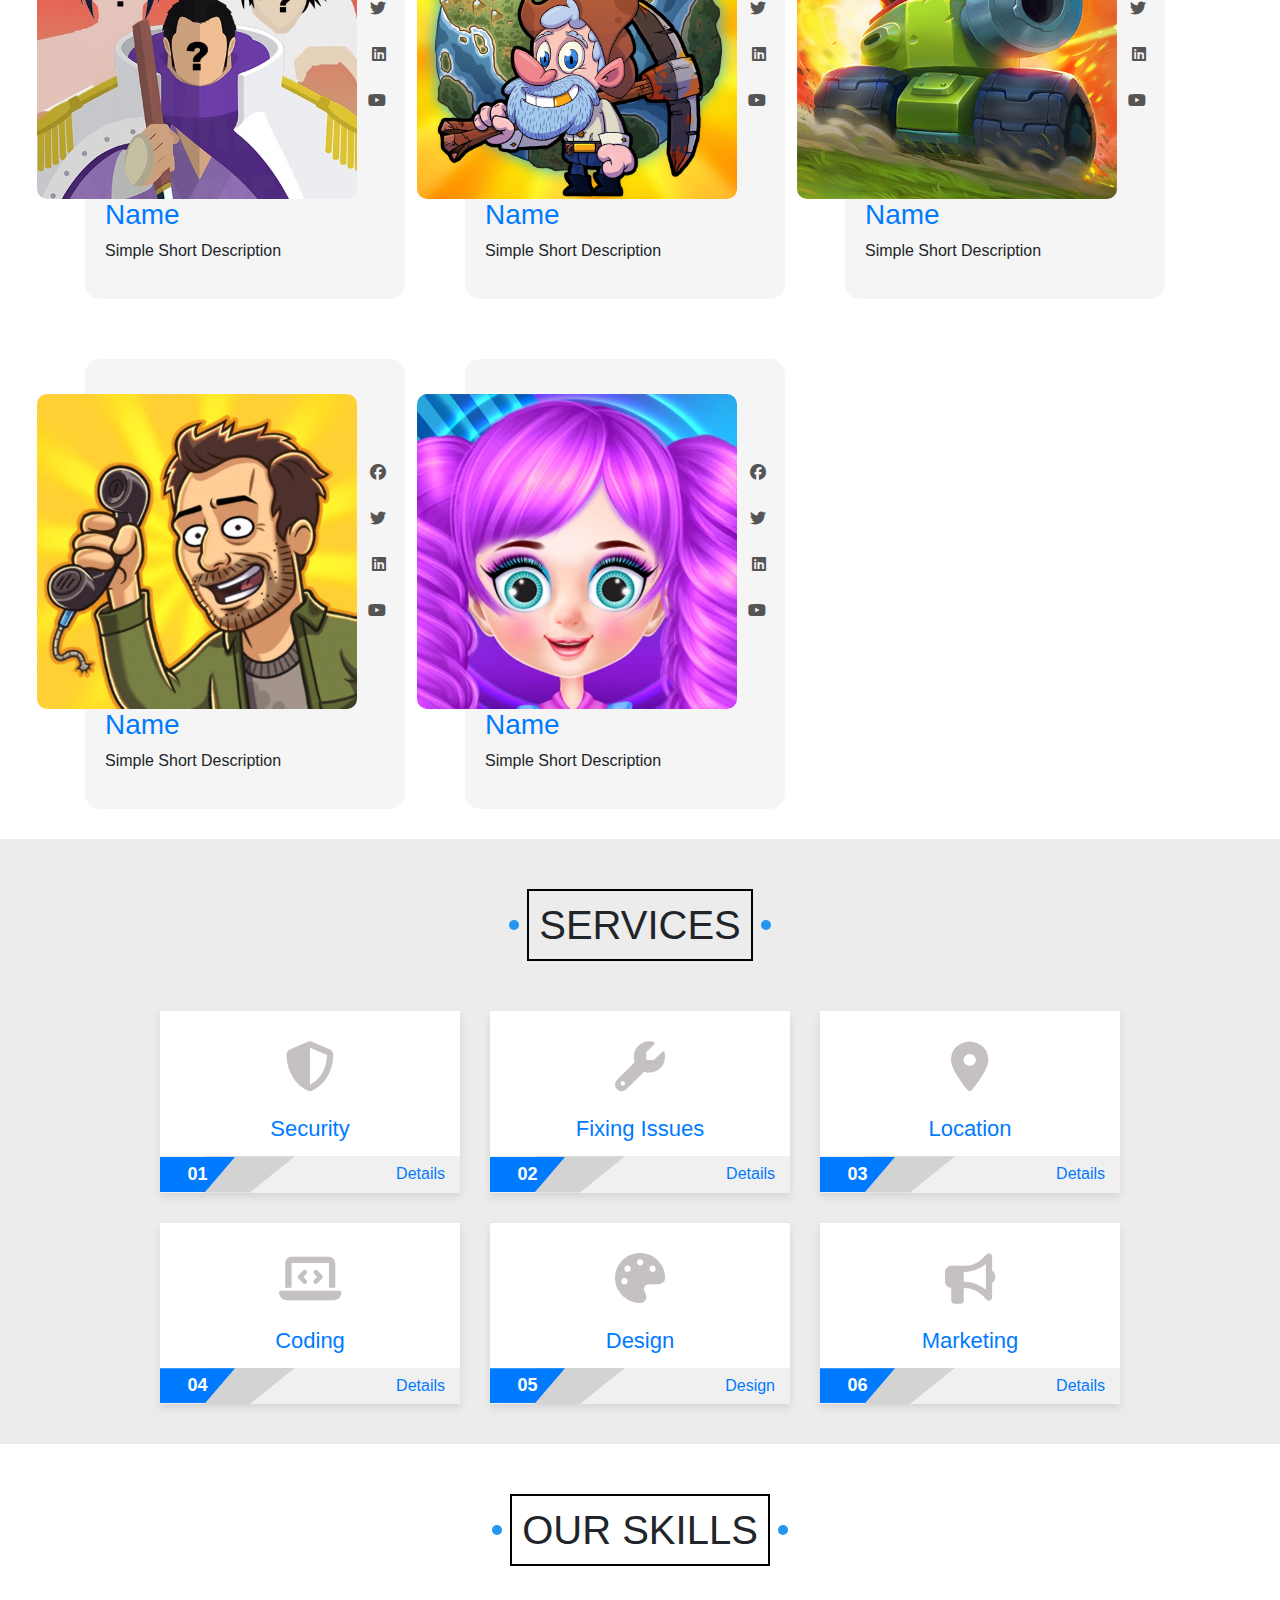
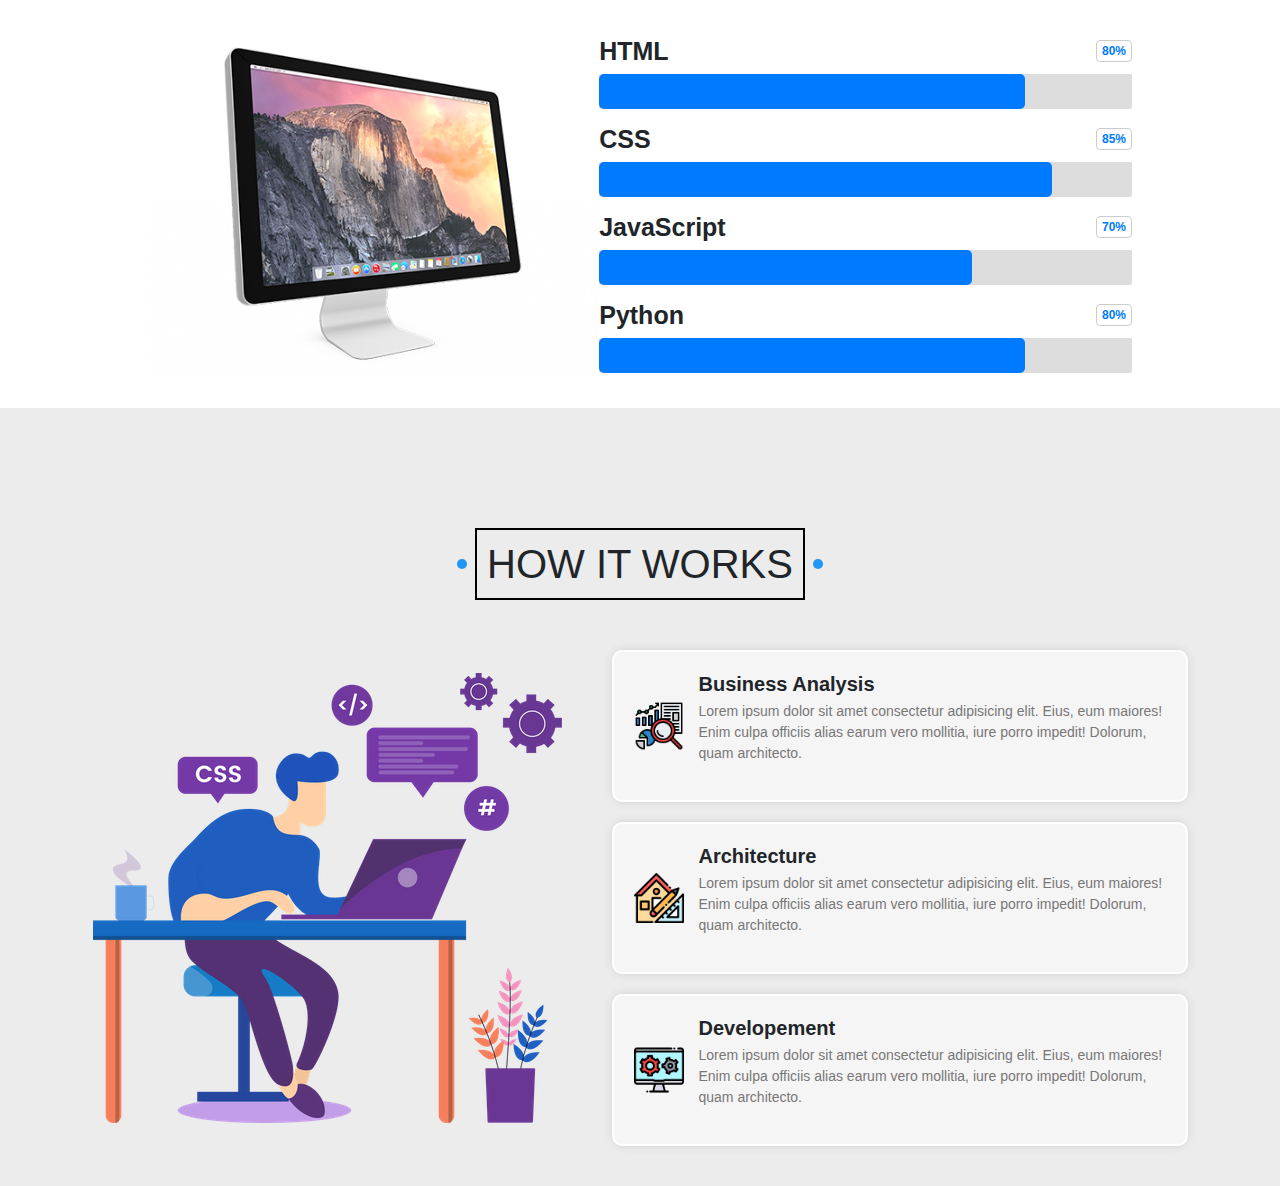
==== commit 3ebbbc83: "Section of services has nearly finished." ====
--- a/index.html
+++ b/index.html
@@ -214,6 +214,76 @@
                 </div>
         </div>
     </section>
+<section class="services">
+        <h1 class="h1-Testimonials">Services</h1>
+        <div class="services-grid">
+            <div class="services-container">
+                <div class="service-card">
+                    <div class="hover-line"></div>
+                    <i class="fas fa-shield-alt"></i>
+                    <h3>Security</h3>
+                    <div class="service-footer">
+                        <span class="service-number">01</span>
+                        <span class="service-background"></span>
+                        <a href="#" class="details-link">Details</a>
+                    </div>
+                </div>
+            
+                <div class="service-card">
+                    <div class="hover-line"></div>
+                    <i class="fas fa-wrench"></i>
+                    <h3>Fixing Issues</h3>
+                    <div class="service-footer">
+                        <span class="service-number">02</span>
+                        <span class="service-background"></span>
+                        <a href="#" class="details-link">Details</a>
+                    </div>
+                </div>     
+                <div class="service-card">
+                    <div class="hover-line"></div>
+                    <i class="fas fa-map-marker-alt"></i>
+                    <h3>Location</h3>
+                    <div class="service-footer">
+                        <span class="service-number">03</span>
+                        <span class="service-background"></span>
+                        <a href="#" class="details-link">Details</a>
+                    </div>
+                </div>
+            
+                <div class="service-card">
+                    <div class="hover-line"></div>
+                    <i class="fas fa-laptop-code"></i>
+                    <h3>Coding</h3>
+                    <div class="service-footer">
+                        <span class="service-number">04</span>
+                        <span class="service-background"></span>
+                        <a href="#" class="details-link">Details</a>
+                    </div>
+                </div>
+            
+                <div class="service-card">
+                    <div class="hover-line"></div>
+                    <i class="fas fa-palette"></i>
+                    <h3>Design</h3>
+                    <div class="service-footer">
+                        <span class="service-number">05</span>
+                        <span class="service-background"></span>
+                        <a href="#" class="details-link">Design</a>
+                    </div>
+                </div>
+                <div class="service-card">
+                    <div class="hover-line"></div>
+                    <i class="fas fa-bullhorn"></i>
+                    <h3>Marketing</h3>
+                    <div class="service-footer">
+                        <span class="service-number">06</span>
+                        <span class="service-background"></span>
+                        <a href="#" class="details-link">Details</a>
+                    </div>
+                </div>
+            </div>
+            </section>
+
 <section class="skills">
     <h1 class="h1-Testimonials">Our Skills</h1>
     <div class="skills-container">
--- a/css/style.css
+++ b/css/style.css
@@ -201,6 +201,101 @@
 .team-members .cards:hover .content .name-color{
     color: rgb(128, 128, 128); 
 }
+/* Services */
+.services{
+    display: flex;
+    flex-direction: column;
+    align-items: center;
+    margin-left: calc(-5vw);
+    width: 100vw;
+    margin-bottom: 40px;
+   }
+
+.services-container {
+    display: grid;
+    grid-template-columns: repeat(auto-fit,minmax(300px, 1fr));
+    gap: 30px;
+    max-width: 90%;
+    max-width: 1200px;
+}
+.service-card {
+    background: #fff;
+    padding: 30px;
+    text-align: center;
+    box-shadow: 0 4px 8px rgba(0, 0, 0, 0.1);
+    position: relative;
+    overflow: hidden;
+    transition: transform 0.3s ease-in-out;
+}
+.service-card i {
+    font-size: 50px;
+    color: #c5c1c1;
+    transition: color 0.3s ease-in-out;
+    margin-bottom: 5px;
+}
+
+.service-card h3 {
+    color: #007bff;
+    margin: 20px 0;
+    font-size: 22px;
+}
+
+.service-footer {
+    display: flex;
+    align-items: center;
+    background: #f0f0f0;
+    position: absolute;
+    bottom: 0;
+    left: 0;
+    width: 100%;
+    height: 20%;
+}
+.service-background {
+    background: #d3d3d3; 
+    height: 100%;
+    position: absolute;
+    clip-path: polygon(0 0, 100% 0, 50% 100%, 0% 100%);
+    left: 45px; 
+    width: 30%;
+    top: 0;
+    z-index: 1; 
+}
+.service-number {
+    display: flex;
+    justify-content: center;
+    background: #007bff;
+    color: #fff;
+    align-items: center;
+    font-weight: bold;
+    position: relative;
+    width: 25%;
+    padding: 4px;
+    font-size: 18px;
+    z-index: 2;
+    clip-path: polygon(0 0, 100% 0, 60% 100%, 0% 100%);
+}
+.details-link {
+    color: #007bff;
+    text-decoration: none;
+    margin-left: auto;
+    padding-right: 15px;
+}
+.service-card:hover {
+    transform: translateY(-5px);
+}
+.hover-line {
+    position: absolute;
+    top: 0;
+    left: 0;
+    width: 100%;
+    height: 4px;
+    background: #007bff;
+    transform: scaleX(0);
+    transition: transform 0.3s ease-in-out;
+}
+.service-card:hover .hover-line {
+    transform: scaleX(1);
+}
 /* Skills */
 .skills {
     margin-top: 30px;
@@ -272,6 +367,9 @@
     display: flex;
     flex-direction: column;
     align-items: center;
+    padding: 40px 0;
+    margin-left: calc(-5vw);
+    width: 100vw;
 }
 .our-works{
     display: flex;
